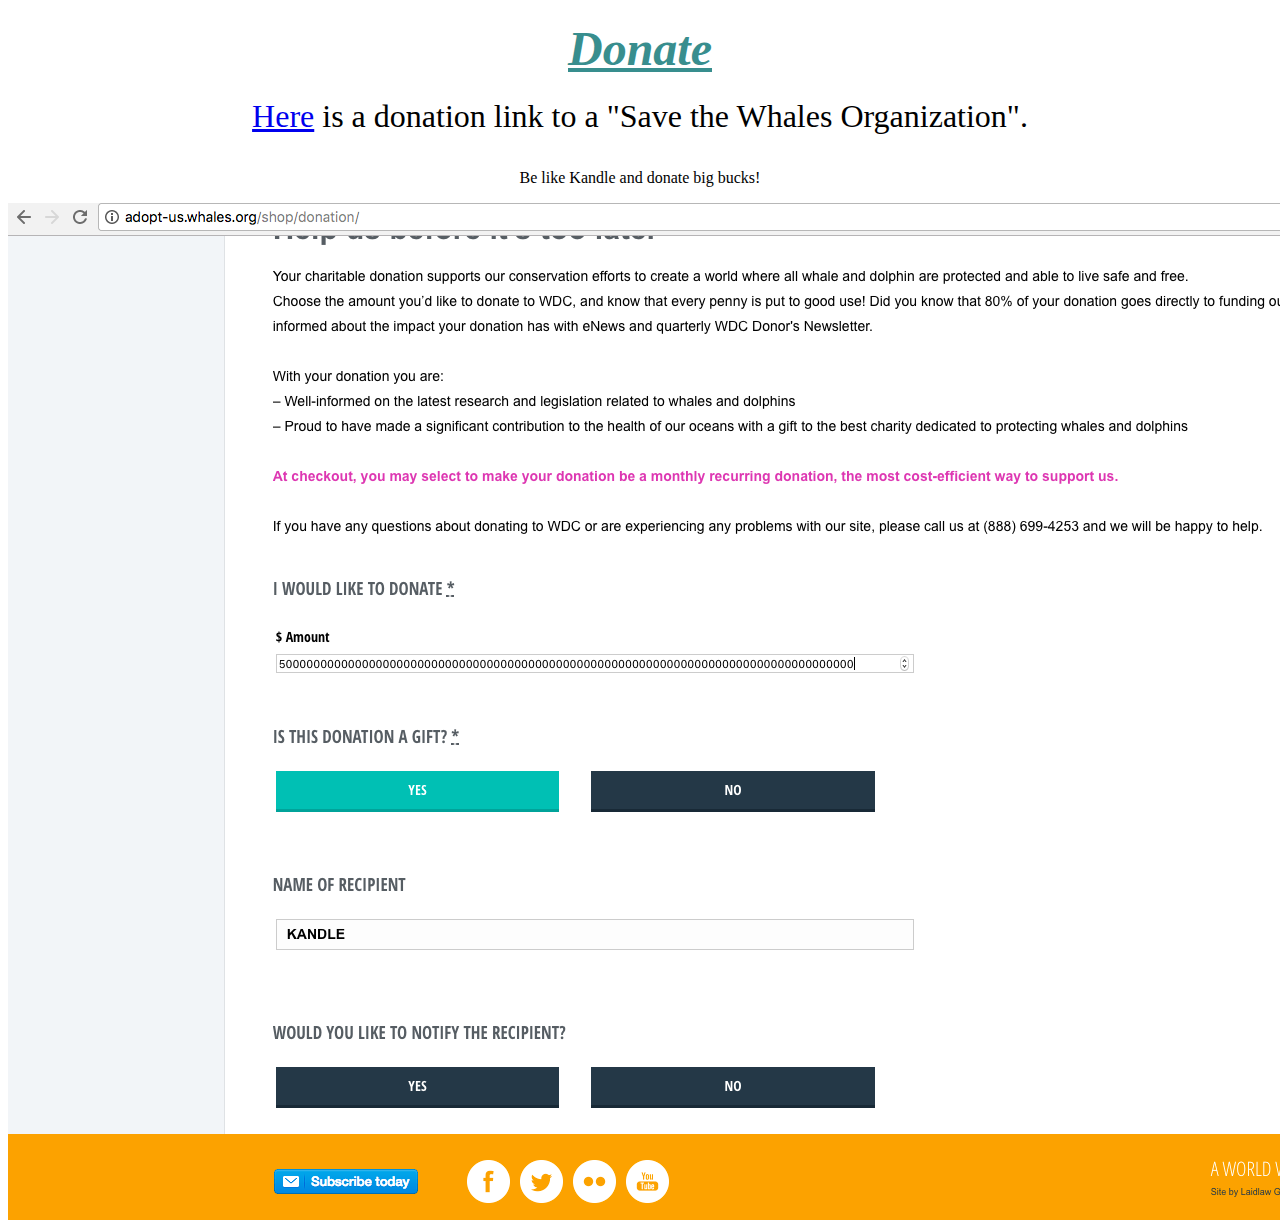
==== donate.html @ ec5a1d53 "First Commit" ====
<!DOCTYPE html>
<html>
    <head>
        <link rel="css" href="css.css">
        <title>Donate to Save The Whales</title>
    </head>
    <h1><font size="50" color="#388E8E"><center><u><i>Donate</i></u></center></font></h1>
    <body>
<center><font size="6"><a class="active" href="http://adopt-us.whales.org/shop/donation/">Here</a> is a donation link to a "Save the Whales Organization".</font></center>
<br>
<center><p>Be like Kandle and donate big bucks!</p></center>
    <img src="KANDLESDONATION.png" alt="Kandle Has Gone Missing!"> 
    </body>
</html>
---- css.css ----
.middlecenter {
    display: block;
    margin-left: 725px;
    margin-right: auto;
    width: 25%;}

.leftcenter {
    display: block;
    margin-left: 125px;
    margin-right: auto;
    width: 25%;}
    
.rightcenter {
    display: block;
    margin-left: 1500px;
    margin-right: auto;
    width: 25%;}
    
#nav{
  text-align: center;
}
#nav ul{
  display: inline-block;
}
div {
position:relative;
}
#nav {
position:absolute;
left:50%;top:0;
margin-left:-375px; /* negative margin equal to half the width */
width:750px;
list-style:none;
}
#nav li {
float:left;
}
#nav a {
display:block;
text-align:center;
width:150px; /* fixed width */
text-decoration:none; 
}
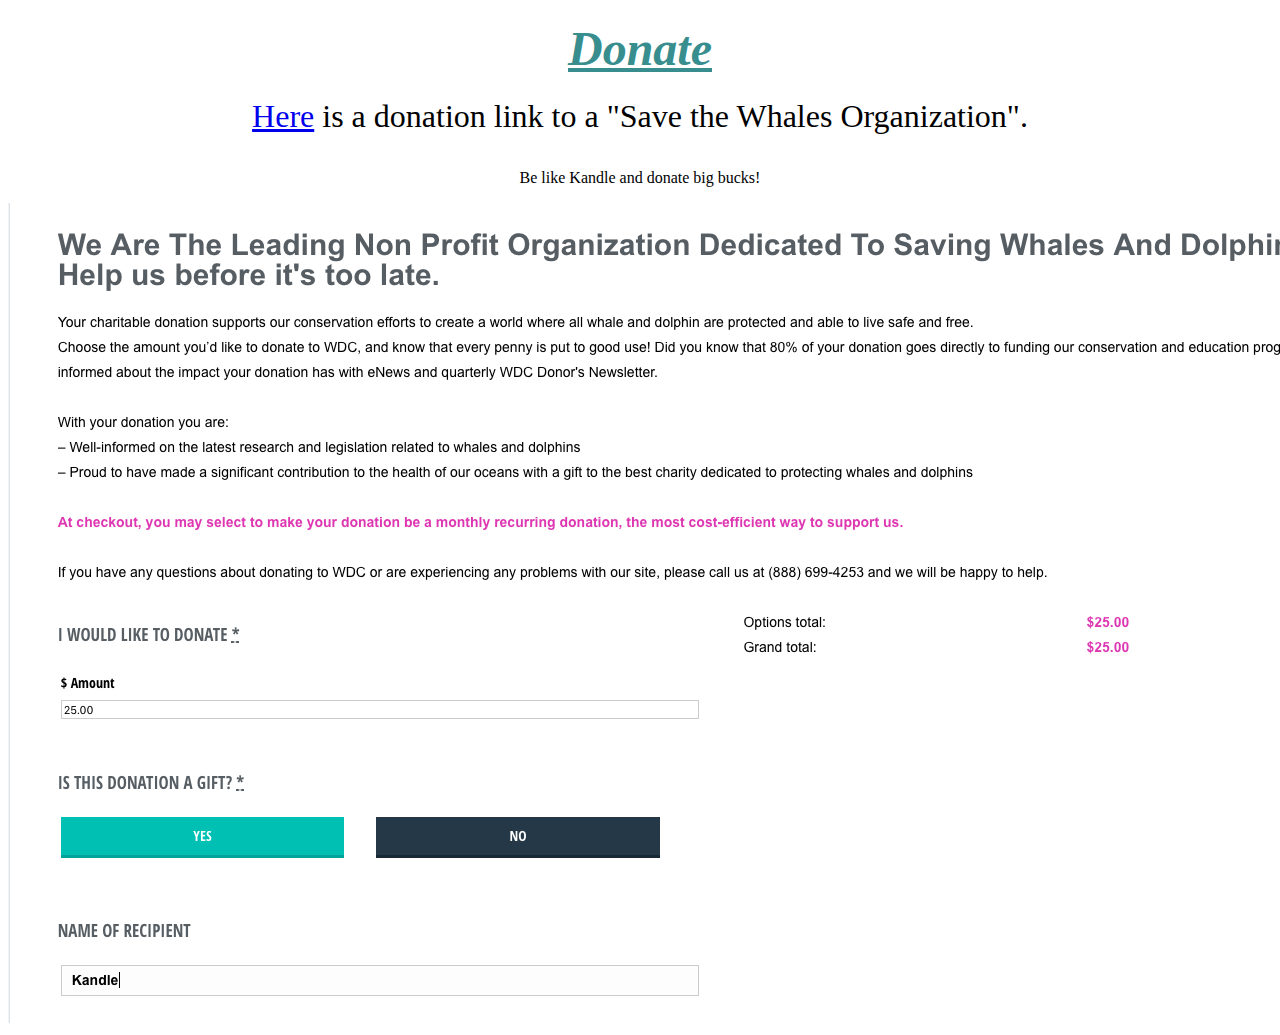
==== commit af470dc4: "First commit" ====
--- a/donate.html
+++ b/donate.html
@@ -9,6 +9,6 @@
 <center><font size="6"><a class="active" href="http://adopt-us.whales.org/shop/donation/">Here</a> is a donation link to a "Save the Whales Organization".</font></center>
 <br>
 <center><p>Be like Kandle and donate big bucks!</p></center>
-    <img src="KANDLESDONATION.png" alt="Kandle Has Gone Missing!"> 
+    <img src="Kandlesdonation.png" alt="Donation Page Example"> 
     </body>
 </html>